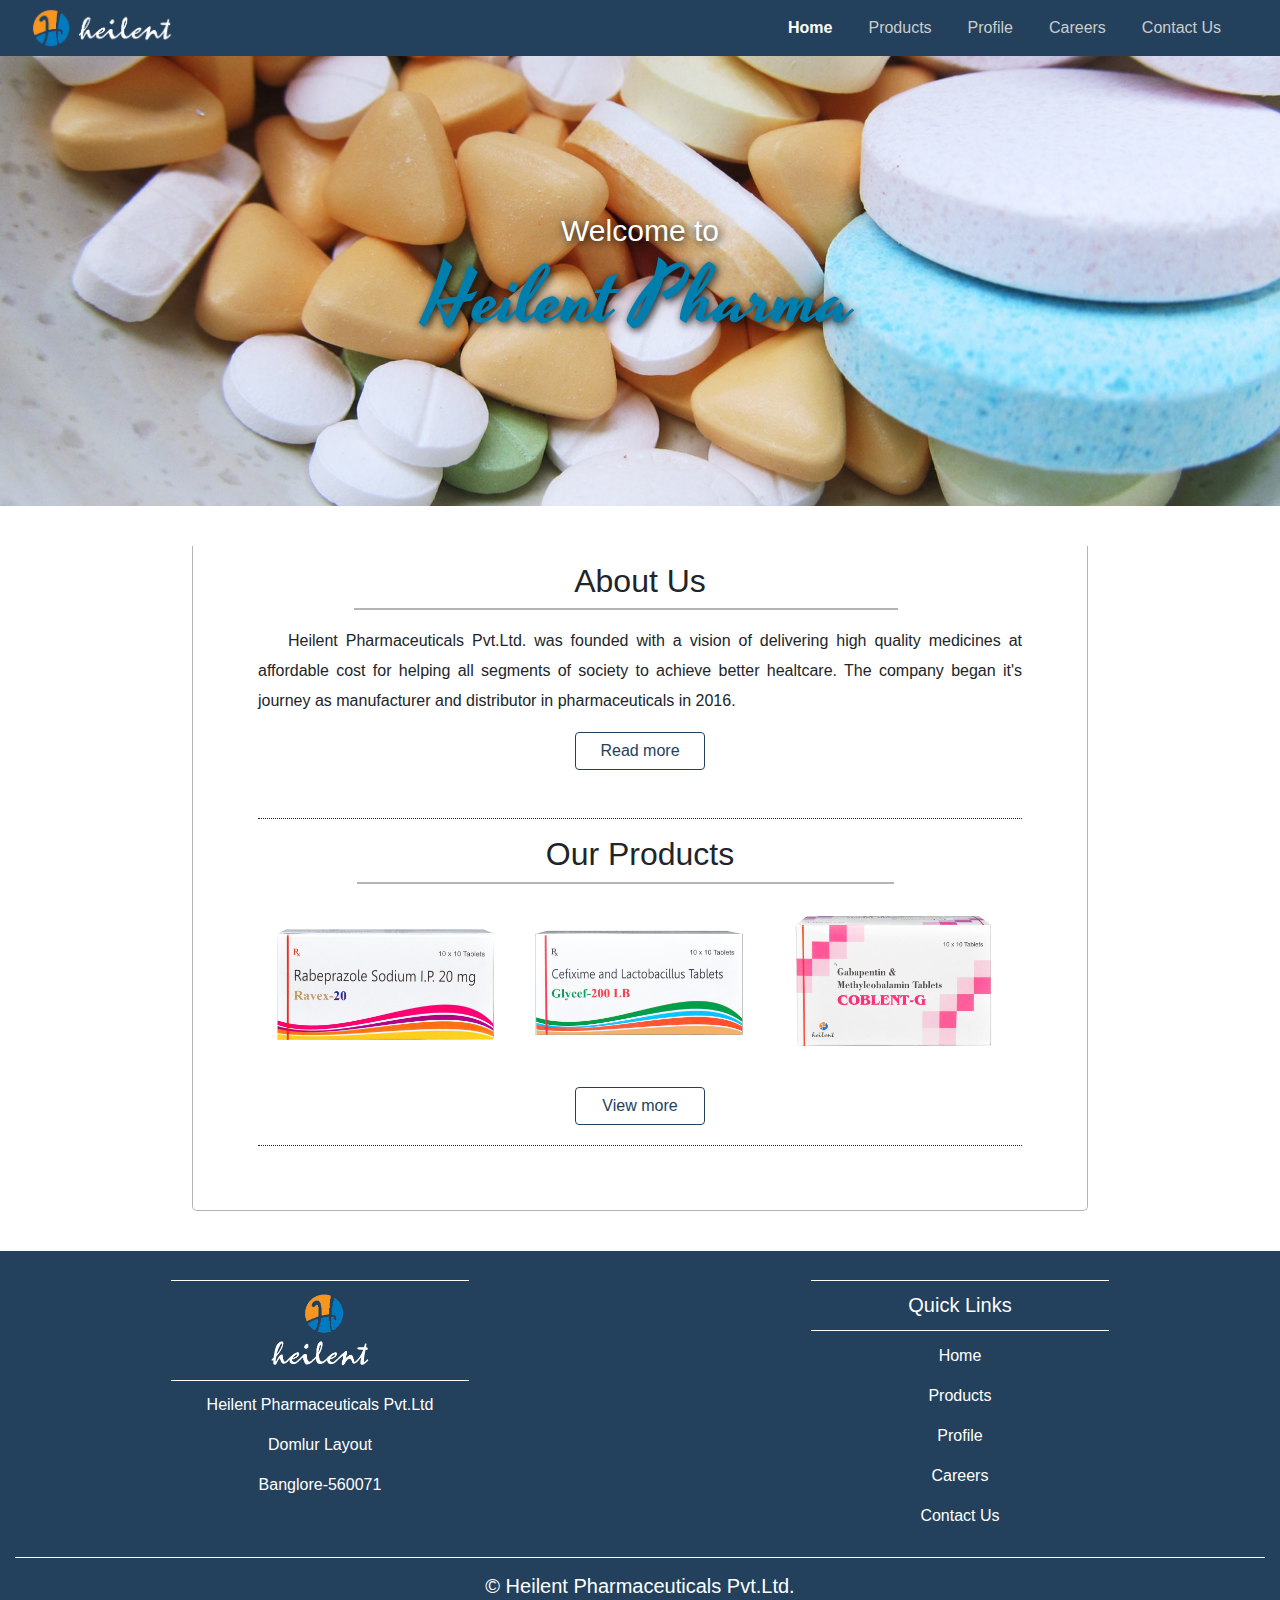
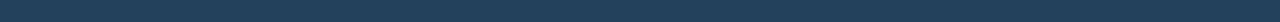
==== index.html @ 63d5f4d4 "title edit" ====
<!DOCTYPE html>
<html lang="en">
<head>
	<meta charset="utf-8">
	<meta name="viewport" content="width=device-width, initial-scale=1">
    <title>Heilent Pharmaceuticals Pvt.Ltd.</title>
    <link href="https://fonts.googleapis.com/css?family=Tangerine:400,700" rel="stylesheet">
    <link href="https://fonts.googleapis.com/css?family=Yesteryear" rel="stylesheet">
    <link rel="stylesheet" href="assets/bootstrap-4.2.1/css/bootstrap.min.css">
    <link rel="stylesheet" href="assets/caros/owl.carousel.min.css">
    <link href="style.css" rel="stylesheet">
    
</head>
<body>
    <div id="content-wrapper">
       <!--navbar-->
        <nav class="navbar navbar-expand-md navbar-dark bg-dark sticky-top">
                <div class="container-fluid">
                    <a href="#" class="header-brand"><img src="assets/img/heilentstraight.png" alt="heilent pharma logo" class="img-fluid"></a>
                     <button class="navbar-toggler" type="button" data-toggle="collapse" data-target="#navbarResponsive" >
                          <span class="navbar-toggler-icon"></span>
                      </button>
                      <div class="collapse navbar-collapse" id="navbarResponsive">
                          <ul class="navbar-nav ml-auto">
                            <li class="nav-item active">
                                <a href="#" class="nav-link">Home</a>
                            </li>
                              <li class="nav-item">
                                  <a href="products" class="nav-link">Products</a>
                              </li>
                              <li class="nav-item">
                                <a href="profile" class="nav-link">Profile</a>
                            </li>
                            <li class="nav-item">
                                <a href="careers" class="nav-link">Careers</a>
                            </li>
                            <li class="nav-item">
                                <a href="contact_us" class="nav-link">Contact Us</a>
                            </li>
                          </ul>
                      </div>
                </div>	
                </nav>

           <!--Banner-->
           <section class="index-banner">
                <div class="vertical-center">
                        <h1>Welcome to</h1>
                        <h2>Heilent Pharma</h2>
                </div>
           </section>
            
        

                <!--- Contents -->
         <section class="content-section">
            <div class="container-style-round">
                <div class="container-fluid">
                    
                    <div class="welcome text-center">
                            <h1 class="heading-size">About Us</h1>
                        <hr>
                    </div>
                    <div>
                        <p class="my-paragraph">Heilent Pharmaceuticals Pvt.Ltd. was founded with a vision of delivering 
                            high quality medicines at affordable cost for helping all segments of society to achieve
                            better healtcare. The company began it's journey as manufacturer and distributor in pharmaceuticals
                             in 2016.
                        </p>
                    </div>
                    <div>
                        <a class="btn btn-outline-dark my-custom-button" href="profile">Read more</a>
                     </div>   
           <!---    <hr class="hr-end">-->

           
            <!--- Product headline -->
 
        <div class="carousel-container">
                
                <div class="welcome text-center">
                        <h1 class="heading-size">Our Products</h1>
                    <hr>
                </div>

                <div class="owl-carousel">
                    <div>  <img class="img-1 img-fluid" src="assets/img/ravex-20.jpg" > </div>
                    <div>  <img class="img-1 img-fluid" src="assets/img/glycef-200lb.jpg" > </div>
                    <div>  <img class="img-1 img-fluid" src="assets/img/coblent-g.jpg"></div>
                    <div>  <img class="img-1 img-fluid" src="assets/img/fracsafe.jpg" > </div>
                    <div>  <img class="img-1 img-fluid" src="assets/img/lenser-d.jpg" > </div>
                    <div>  <img class="img-1 img-fluid" src="assets/img/coblent-g100.jpg" > </div>

                 </div>
                 <div>
                    <a class="btn btn-outline-dark my-custom-button" href="products">View more</a>
                 </div>   
            </div>
                    
        </div>
        </div>
    </section>
        
        </div><!--ending of <div id="content-wrapper">  -->
      <!--- Footer -->
      <footer>
        <div class="container-fluid">
            <div class="row text-center">
                <div class="col-md-4 offset-md-1">
                    <hr class="light">
                    <img  id="heilent-logo-footer"  class="img-fluid" src="assets/img/heilent.png" alt="heilent pharma logo" >
                    <hr class="light">
                    <p>Heilent Pharmaceuticals Pvt.Ltd</p>
                    <p>Domlur Layout</p>
                    <p>Banglore-560071</p>
                </div>
                <div class="col-md-4 offset-md-2">
                        <hr class="light">
                        <h5>Quick Links</h5>
                        <hr class="light">
                        <p><a href="#">Home</a></p>
                        <p><a href="products">Products</a></p>
                        <p><a href="profile">Profile</a></p>
                        <p><a href="careers">Careers</a></p>
                        <p><a href="contact_us">Contact Us</a></p>
                </div>
                <div class="col-md-12">
                    <hr class="light-100">
                    <h5>&copy; Heilent Pharmaceuticals Pvt.Ltd.</h5>
                </div>
            </div>
        </div>
    </footer>
    
    <script src="assets/jquery/jquery-3.3.1.min.js"></script>
    <script src="assets/popper_js/popper.min.js"></script>
    <script src="assets/bootstrap-4.2.1/js/bootstrap.min.js"></script>
    <script src="assets/caros/owl.carousel.min.js"></script>
    <script src="owl_run.js"></script>
    <script src="img_click.js"></script>
</body>
   
</html>
---- style.css ----
*{
	margin: 0;
	padding: 0;
}


@import url('https://fonts.googleapis.com/css?family=Poppins:400,500,700');

html,body{
  height: 100%;
  width: 100%;
  font-family: 'Poppins', sans-serif;
  /*background-color:#eee;*/
  background-color:#fff;

}


/*--- for a sticky footer---*/

body{
  display: flex;
  flex-direction: column;

}
#content-wrapper{
  flex: 1 0 auto;
}
footer{
  flex-shrink: 0;
}

/*---Header---*/

 .bg-dark{
   background-color: #23415c !important;
 }
 .header-brand img{
    width:142px; 
    height:40px;
 }


.navbar-nav li{
  margin-right: 20px;
}
.nav-link{
  font-size: 1rem !important;
}

.navbar-dark .navbar-nav .nav-link {
  color:#ccc;
}

.bg-dark .navbar-nav li a:hover{
  color:#FFF !important;
}

.active{
  color:#FFF !important;
  /*border-bottom: 2px solid #fff;*/
  font-weight:700;
}

/*---Banner---*/
  .index-banner{
      
      width: 100%;
      height: 450px;
      background-image: url('assets/img/pills.jpeg');
      background-repeat: no-repeat;
      background-position: center;
      background-size: cover;
      display: table;
  }

  .products-banner{
      
    width: 100%;
    height: 300px;
    background-image: url('assets/img/tablets_banner.jpeg');
    background-repeat: no-repeat;
    background-position: center;
    background-size: cover;
    display: table;
   }
  
   .profile-banner{
      
    width: 100%;
    height: 300px;
    background-image: url('assets/img/medication.jpeg');
    background-repeat: no-repeat;
    background-position: center;
    background-size: cover;
    display: table;
  }
  .careers-banner{
      
    width: 100%;
    height: 300px;
    background-image: url('assets/img/careers.jpeg');
    background-repeat: no-repeat;
    background-position: center;
    background-size: cover;
    display: table;
}

  .vertical-center{
    display: table-cell;
    vertical-align: middle;
   }
   
  section .vertical-center h2{
    font-family: 'Yesteryear', cursive;
    font-size: 80px;
    line-height: 100px;
    font-weight: 400;
    color:#007faf;
    /*color:#c94a38;*/
    text-align: center;
    text-shadow: 2px 2px 8px #111;
    margin-bottom:0 !important;
  }

  section .vertical-center h1{
    font-size: 30px;
    font-weight: 300;
    /*font-style: italic;*/
    line-height: 40px;
    color: #fff;
    text-align: center;
    text-shadow: 2px 2px 8px #111;
    margin-bottom:0 !important;
  }

  .vertical-center-inner-page{
    display: table-cell;
    vertical-align: middle;
   }

  section .vertical-center-inner-page h2{
    font-size: 60px;
    font-weight: 700;
    color: #fff;
    line-height: 70px;
    text-align: center;
    text-shadow: 2px 2px 8px #111;
    margin-bottom:0 !important;
  }

 /*---Container---*/

 .content-section{
  padding-top:2.5rem;
  padding-bottom:2.5rem;
 }
/*
 .container-style-round{
  background-color: #fff;
  width:70%;
  margin-left:auto;
  margin-right:auto;
  padding-left:50px;
  padding-right:50px;
  padding-bottom:2rem;
  padding-top:1rem;
 
  border-radius: 10px;
  box-shadow: 2px 2px 8px  #111;
}*/


  .container-style-round{
    background-color: #fff;
    width:70%;
    margin-left:auto;
    margin-right:auto;
    padding-left:50px;
    padding-right:50px;
    padding-bottom:2rem;
    border-left:1px solid #b4b4b4;
    border-right:1px solid #b4b4b4;
    border-bottom:1px solid #b4b4b4;
    border-bottom-left-radius: 5px;
    border-bottom-right-radius: 5px;
  }
 
  .heading-size{
    font-size: 2rem;
    font-weight: 300;
  }
  .heading-size-second{
    font-size: 1.5rem;
    font-weight: 300;
  }

  
  .padding-15{
     padding-left:15px;
     padding-right:15px;
  }

  .welcome{
    width:75%;
    margin: 0 auto;
    padding-top: 1rem;
  }
  .welcome hr{
    border-top:2px solid #b4b4b4;
    width: 95%;
    margin-top: .3rem;
    margin-bottom: 1rem;
  }

  .my-paragraph{
    font-size: 1rem;
    font-weight: 100;
    line-height: 30px;
    text-indent: 30px;
    margin-bottom:1rem;
    text-align: justify;
    text-justify: inter-word;
  }

  .underline{
    border-top:2px solid #b4b4b4;
    width: 95%;
    margin-top: .3rem;
    margin-bottom: 1rem;
  }

  
  .align-center{
    margin: 1rem auto;
  }

  /*--- Fixed Background Image --*/
figure {
  position: relative;
  width: 100%;
  height: 150px;
  margin: 0!important;
}
.fixed-wrap {
  clip: rect(0, auto, auto, 0);
  position: absolute;
  top: 0;
  left: 0;
  width: 100%;
  height: 100%;
}

#fixed-new {
  background-image: url('assets/img/plant-medicine.jpeg');
  position: fixed;
  display: block;
  top: 0;
  left: 0;
  width: 100%;
  height: 100%;
  background-size: cover;
  background-position: center center;
  -webkit-transform: translateZ(0);
          transform: translateZ(0);
  will-change: transform;
}

/*---Carousel Section ---*/

.carousel-container{
  padding:0 5px 20px 5px;
  border-top:1px dotted #222; 
  border-bottom:1px dotted #222;
  margin-top:3rem;
  margin-bottom:2rem;
}
.img-1{
  /*height:130px;*/
   border-radius: 5px;
}


  .my-custom-button{
    display:block;
    width:130px;
    /*Note: many elements are not block. you have to
    convert them to block and give a width to center them*/
    margin:0 auto;
    color: #23415c;
    border-color: #23415c;
  }

  .my-custom-button:hover{
    color:#fff;
    border-color: #23415c;
    background-color: #23415c;
  }
  .change-background{
    background-color:#fff;
  }

  
  .tablet-name{
    font-size: 1.2rem;
    font-weight:250;
    line-height:30px;
    text-align: justify;
    text-justify: inter-word;

  }

  /*---footer---*/
  footer{
    background-color: #23415c;
    color: #fff;
    padding-top: 1rem;
    padding-bottom:1rem;
  }
  hr.light{
    border-top: 1px solid #fff;
    width: 75%;
    display: block;
    margin: .8rem auto;
  }
  hr.light-100{
    border-top: 1px solid #fff;
    width: 100%;
    margin-top: .8rem;
    margin-bottom: 1rem;
  }
  #heilent-logo-footer{
    width:100px;
    display: block;
    margin:0 auto;
  }
  

  footer div p a{
    color: #fff;
  }
  footer div p a:hover{
    color: #fff;
  }

  .hidden-text{
    visibility: hidden;
  }

  .result{
    margin-bottom: .5rem;
    text-align: center;
    height: 30px;
    line-height: 30px;
    font-size: 1.2rem;
    font-weight:250; 
  }
  .error{
    color:red;
  }

  .hr-end{
    margin-top: 1rem;
    margin-bottom: 1rem;
    width:100%;
  }
  /*---Products---*/
  .compositions, .strength, .imgPath{
    visibility:hidden;
    height:0;
  }
  .image-underline{
    display:block;
    width:90%;
    margin:0 auto !important;
  }
  #modal-img{
    display:block; 
    margin:20px auto; 
   /* width:100%;
    height:300px; */
    border-radius:10px;
  }
  #modal-adjust-padding{
    padding:0 40px;
  }
  #modal-adjust-padding p{
     margin-bottom:0.5rem;
  }

  /*--for buttons in product.php, single_product.php, admin.php--*/
  .button-size-100{
    width:100px;
  }

  .button-change-color{
    background-color: #23415c;
    border-color: #23415c;
  }
  .button-change-color:hover{
    background-color: #325c80;
    border-color: #325c80;
   }


  /*--- for careers.html---*/

  .careers-contact{
    margin-top:30px;
    margin-bottom:20px;
  }

  .careers-contact button{
   width:100%;
   color: #FFF;
   background-color: #23415c;
   border-color: #23415c;
   }

  .dropdown-content{
    width:100%;
    font-size:1.1rem;
  }
  .careers-contact button:hover{
    color: #FFF;
    background-color: #325c80;
    border-color: #325c80;
   }

  /*---contact_us.html---*/

  .center-address{
    margin:0 auto;
  }

 

  @media screen and (max-width: 1140px) { 

    .container-style-round{
       width:75%;
      
     
    }
  }
 
@media screen and (max-width: 992px) { 
   
  .container-style-round{
    padding-left:45px;
    padding-right:45px;
  
 }
  .index-banner{
    height:400px;
  }

  .products-banner ,.profile-banner , .careers-banner{
      
    height:280px;
   }

   section .vertical-center-inner-page h2{
    font-size: 55px;
    line-height: 65px;
  
  }

  section .vertical-center h2{
    font-size: 70px;
    line-height: 90px;
  }
  section .vertical-center h1{
    font-size: 26px;
    line-height: 36px;
  }

}


@media screen and (max-width: 768px) { 
  .container-style-round{
    width:80%;
    padding-left:30px;
    padding-right:30px;
  
 }
  
 .navbar-nav li{
  margin-right: 0;
  padding-left:20px; 
}
  

  .index-banner{
    height:280px;
  }

  .products-banner ,.profile-banner , .careers-banner{
       height:250px;
   }
  
   section .vertical-center-inner-page h2{
    font-size: 50px;
    line-height: 60px;
  
  }

  section .vertical-center h2{
    font-size: 60px;
    line-height: 75px;
  }

  section .vertical-center h1{
    font-size: 22px;
    line-height: 32px;
  }
  .display-size{
    font-size: 1.5rem;
    font-weight: 300;
  }
  .display-size-second{
    font-size: 1.25rem;
    font-weight: 300;
  }

  
  #modal-img{
   
  /*  width:100%;
    height:300px; */
    border-radius:8px;
  }

 }


@media screen and (max-width: 576px) {

.container-style-round{
  width:90%;
  padding-left:15px;
  padding-right:15px;

}
  

  .index-banner, .products-banner ,.profile-banner , .careers-banner{
       height:220px;
   }
  section .vertical-center h2{
    font-size: 50px;
    line-height: 62px;
  
  }
  section .vertical-center h1{
    font-size: 18px;
    line-height: 26px;
  }

  section .vertical-center-inner-page h2{
    font-size: 45px;
    line-height: 52px;
  }

  #modal-adjust-padding{
    padding:0 20px;
  }
  
  #modal-img{
   
   /* width:100%;
    height:250px; */
    border-radius:5px;
  }


}
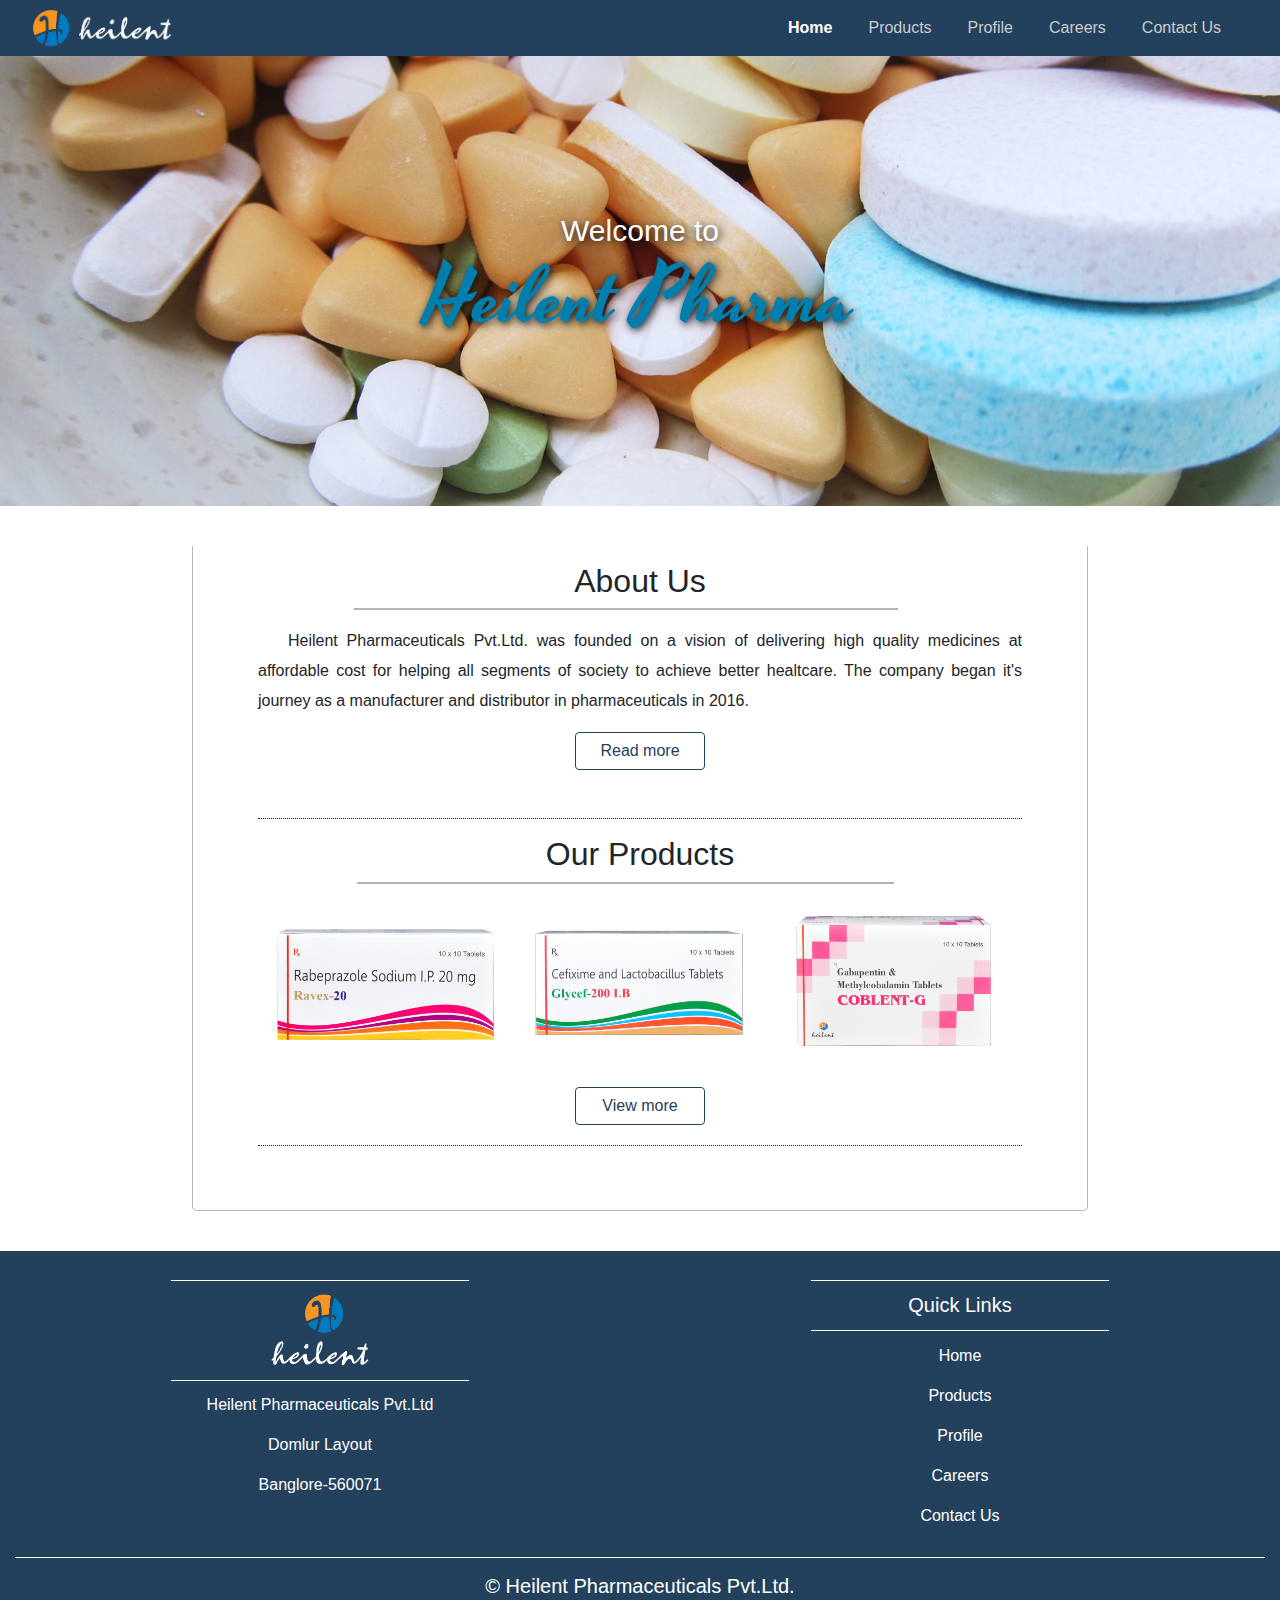
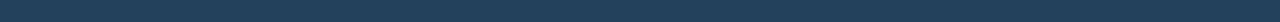
==== commit fcf71ac6: "minor" ====
--- a/index.html
+++ b/index.html
@@ -62,9 +62,9 @@
                         <hr>
                     </div>
                     <div>
-                        <p class="my-paragraph">Heilent Pharmaceuticals Pvt.Ltd. was founded with a vision of delivering 
+                        <p class="my-paragraph">Heilent Pharmaceuticals Pvt.Ltd. was founded on a vision of delivering 
                             high quality medicines at affordable cost for helping all segments of society to achieve
-                            better healtcare. The company began it's journey as manufacturer and distributor in pharmaceuticals
+                            better healtcare. The company began it's journey as a manufacturer and distributor in pharmaceuticals
                              in 2016.
                         </p>
                     </div>
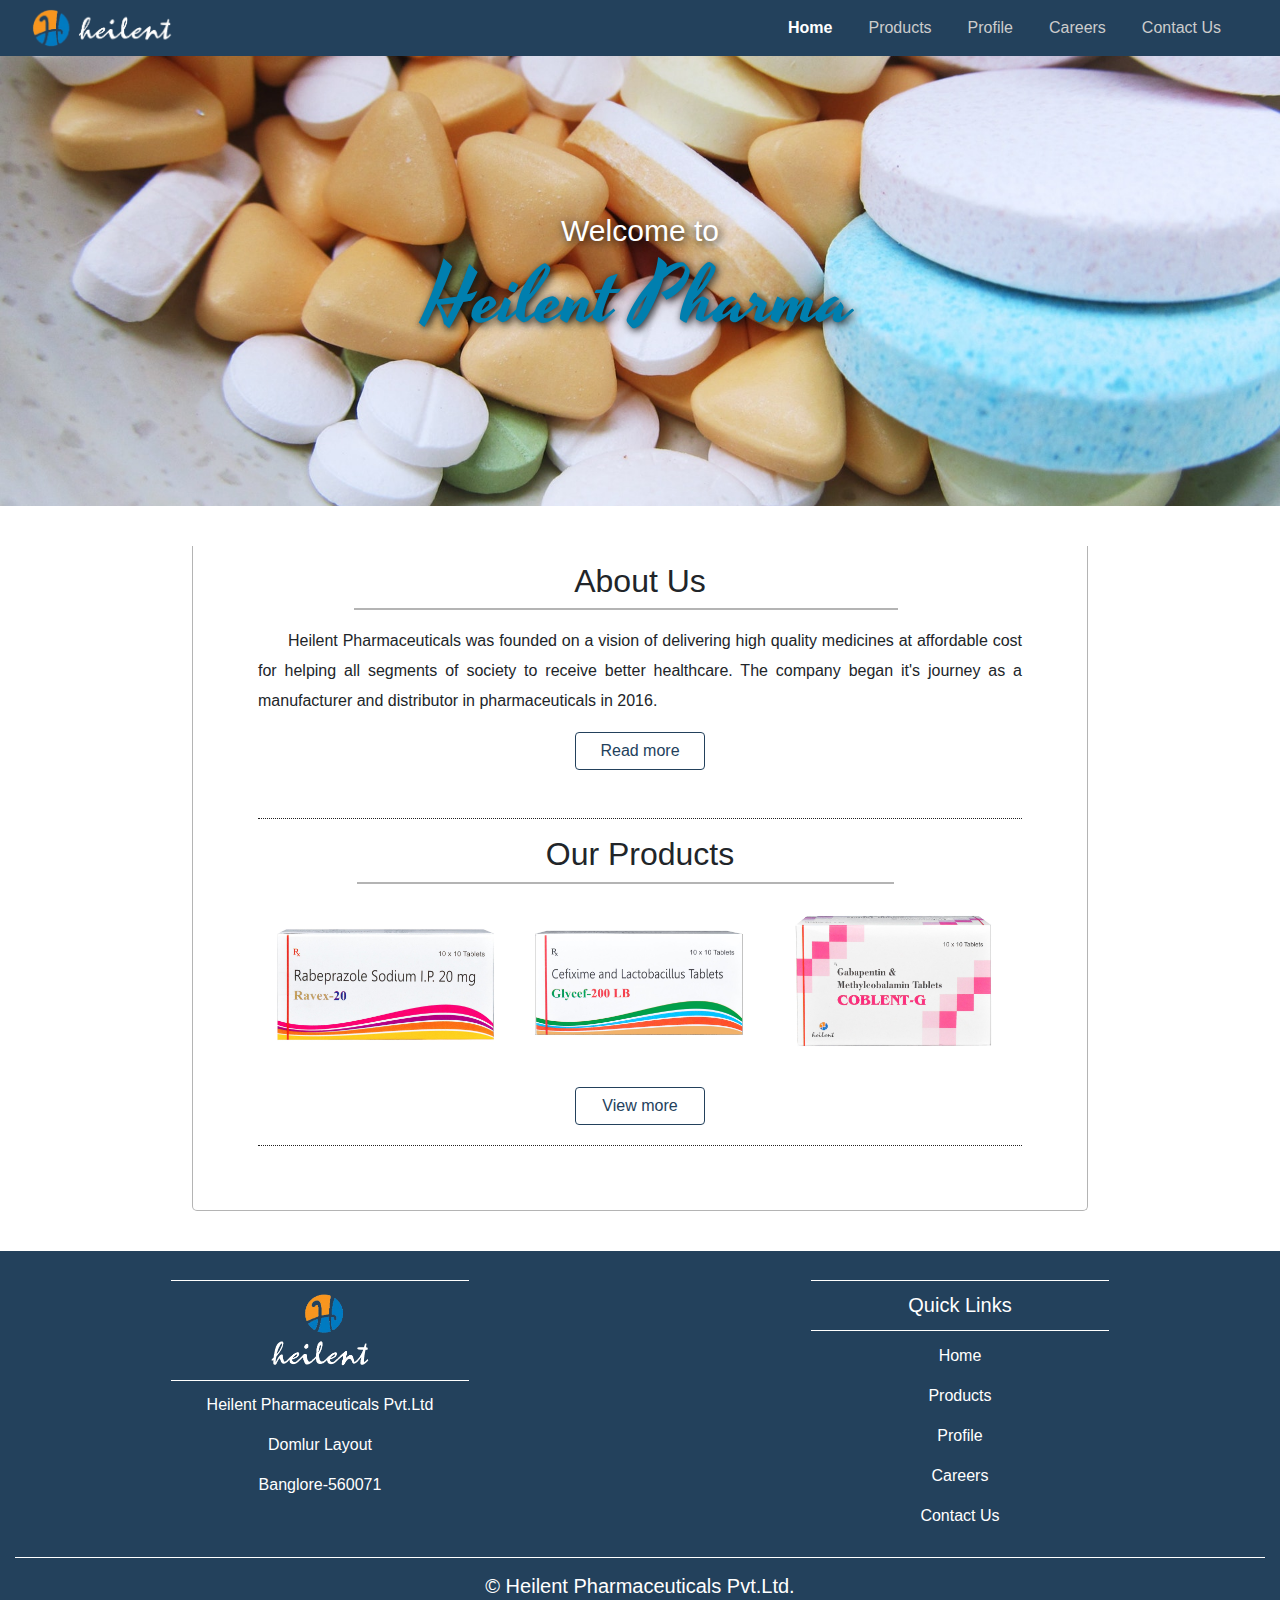
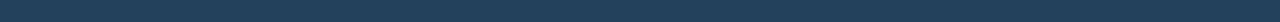
==== commit 3564123f: "minor edit" ====
--- a/index.html
+++ b/index.html
@@ -62,9 +62,9 @@
                         <hr>
                     </div>
                     <div>
-                        <p class="my-paragraph">Heilent Pharmaceuticals Pvt.Ltd. was founded on a vision of delivering 
-                            high quality medicines at affordable cost for helping all segments of society to achieve
-                            better healtcare. The company began it's journey as a manufacturer and distributor in pharmaceuticals
+                        <p class="my-paragraph">Heilent Pharmaceuticals was founded on a vision of delivering 
+                            high quality medicines at affordable cost for helping all segments of society to receive
+                            better healthcare. The company began it's journey as a manufacturer and distributor in pharmaceuticals
                              in 2016.
                         </p>
                     </div>
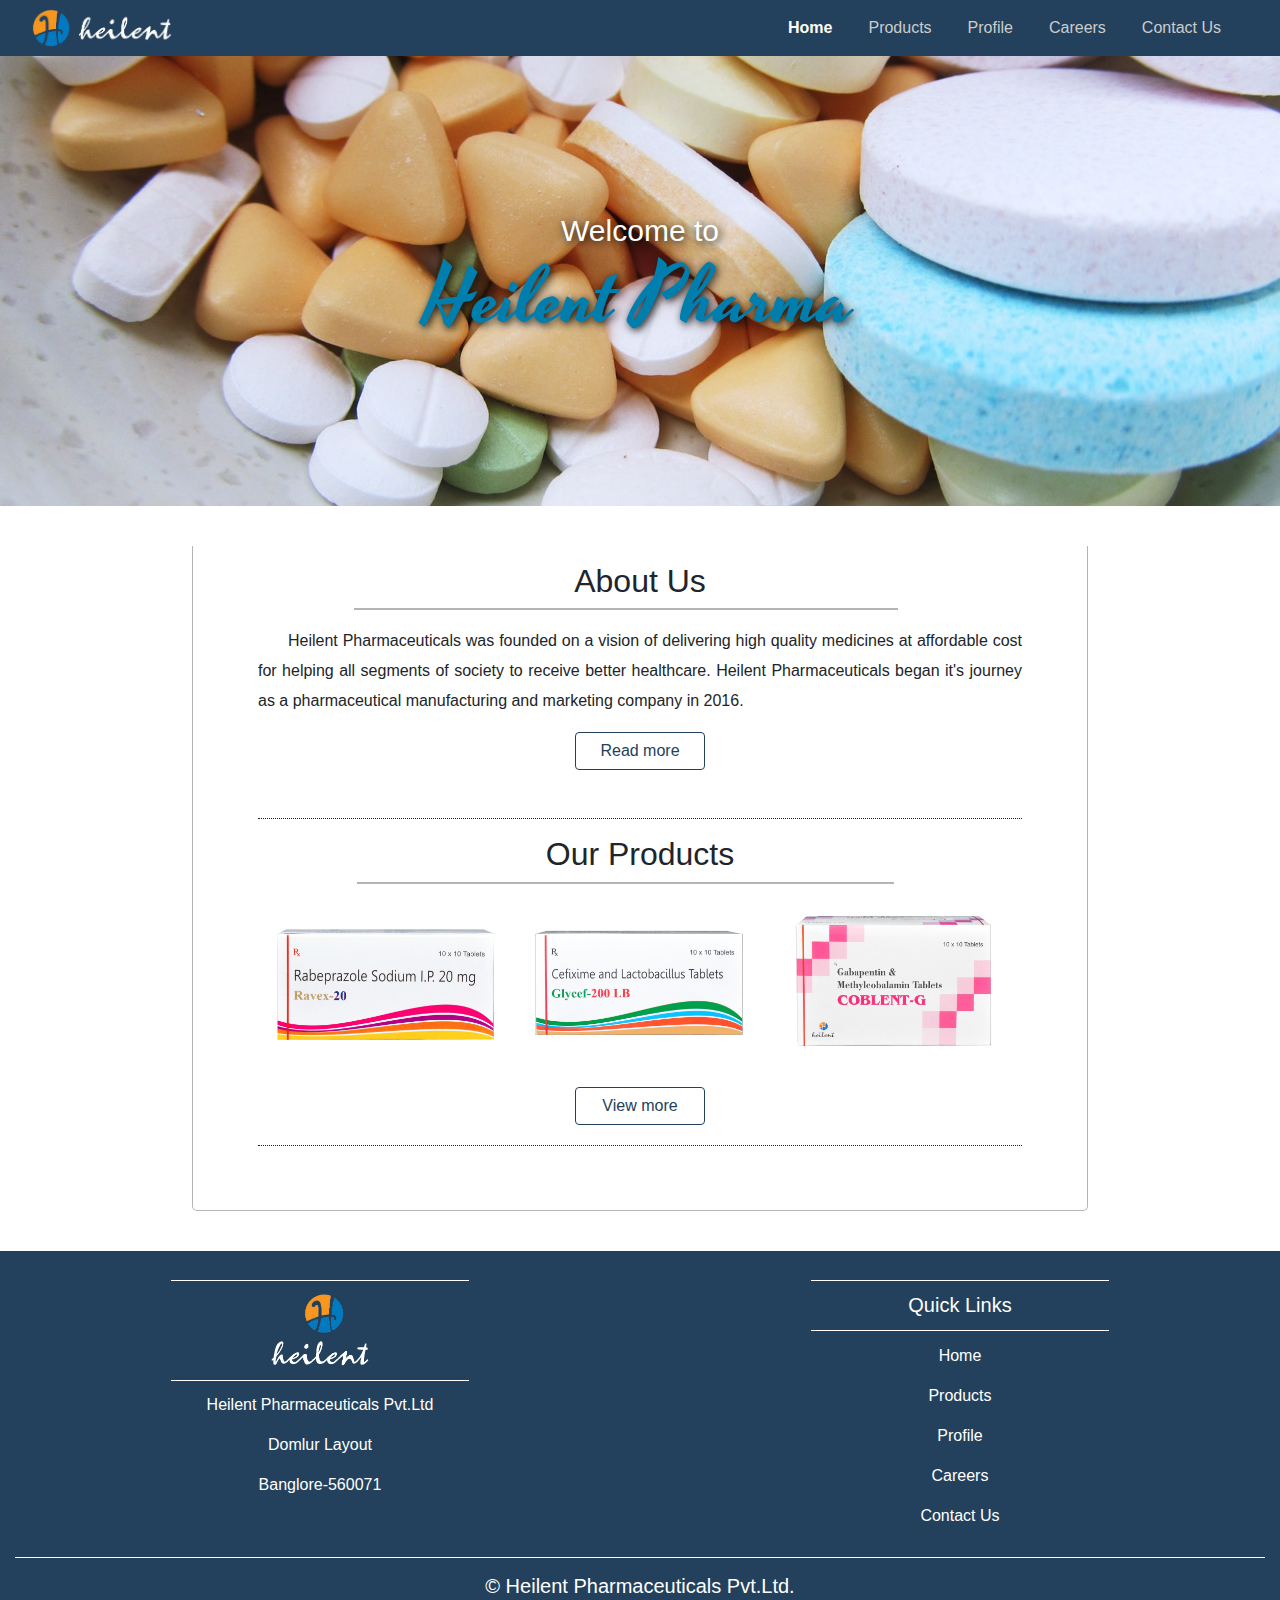
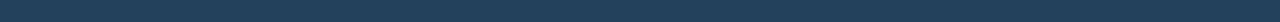
==== commit f0fc2ef8: "aboutus update" ====
--- a/index.html
+++ b/index.html
@@ -64,8 +64,8 @@
                     <div>
                         <p class="my-paragraph">Heilent Pharmaceuticals was founded on a vision of delivering 
                             high quality medicines at affordable cost for helping all segments of society to receive
-                            better healthcare. The company began it's journey as a manufacturer and distributor in pharmaceuticals
-                             in 2016.
+                            better healthcare. Heilent Pharmaceuticals began it's journey as a pharmaceutical manufacturing 
+                            and marketing company in 2016.
                         </p>
                     </div>
                     <div>
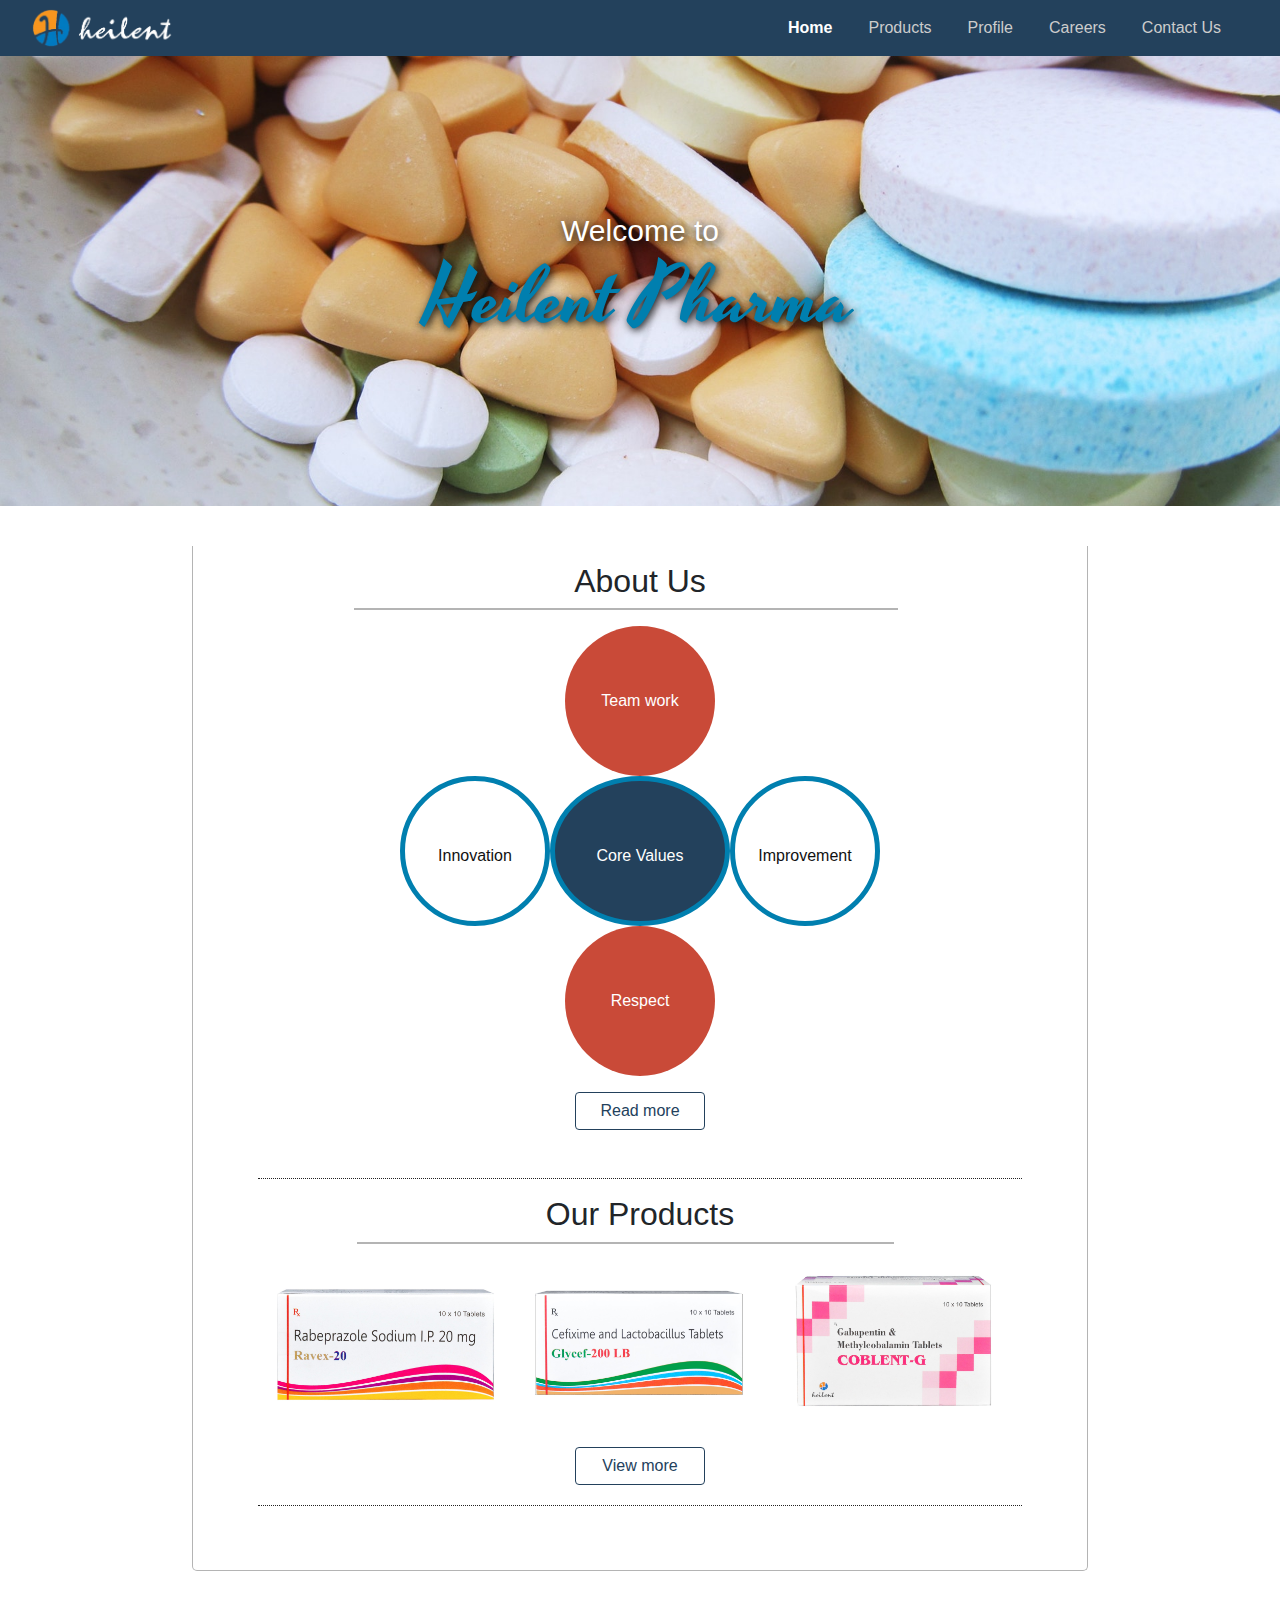
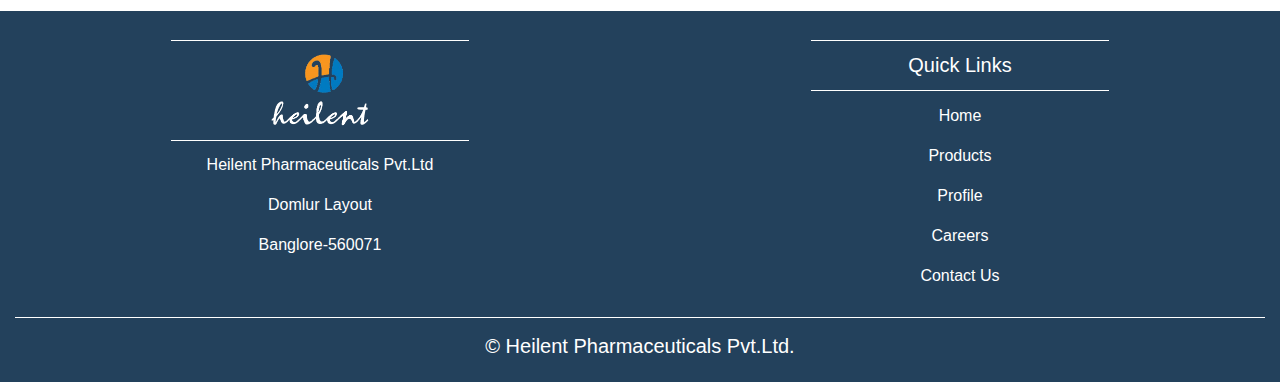
==== commit 7768446e: "core values added" ====
--- a/index.html
+++ b/index.html
@@ -61,12 +61,12 @@
                             <h1 class="heading-size">About Us</h1>
                         <hr>
                     </div>
-                    <div>
-                        <p class="my-paragraph">Heilent Pharmaceuticals was founded on a vision of delivering 
-                            high quality medicines at affordable cost for helping all segments of society to receive
-                            better healthcare. Heilent Pharmaceuticals began it's journey as a pharmaceutical manufacturing 
-                            and marketing company in 2016.
-                        </p>
+                    <div style="max-width:480px; margin:16px auto;">
+                        <div class="my-circles-block">Team work</div>
+                        <div>
+                            <div class="my-circles text-center">Innovation</div><div class="my-center-circle text-center">Core Values</div><div class="my-circles text-center">Improvement</div>
+                        </div>
+                        <div class="my-circles-block">Respect</div>
                     </div>
                     <div>
                         <a class="btn btn-outline-dark my-custom-button" href="profile">Read more</a>
--- a/style.css
+++ b/style.css
@@ -213,6 +213,39 @@
     margin-top: .3rem;
     margin-bottom: 1rem;
   }
+  .my-circles{
+    text-align: center;
+    width:150px; 
+    height:150px; 
+    display: inline-block;
+    border-radius: 50%;
+    color:#111;
+    line-height:150px;
+    border:5px solid #007faf;
+  }
+
+  .my-circles-block{
+    text-align: center;
+    line-height:150px;
+    width:150px; 
+    height:150px; 
+    border-radius: 50%;
+    background-color:#c94a38 ; 
+    color:#fff;
+    margin: 0 auto;
+  }
+  .my-center-circle{
+    text-align: center;
+    display:inline-block;
+    line-height:150px;
+    width:180px; 
+    height:150px; 
+    border-radius: 50%;
+    background-color:#23415c ; 
+    color:#fff;
+    border:5px solid #007faf;;
+  }
+
 
   .my-paragraph{
     font-size: 1rem;
@@ -533,6 +566,15 @@
     border-radius:8px;
   }
 
+  .my-circles{
+    display: block;
+    margin:0 auto;
+  }
+  .my-center-circle{
+    display:block;
+    margin:0 auto;
+  }
+
  }
 
 
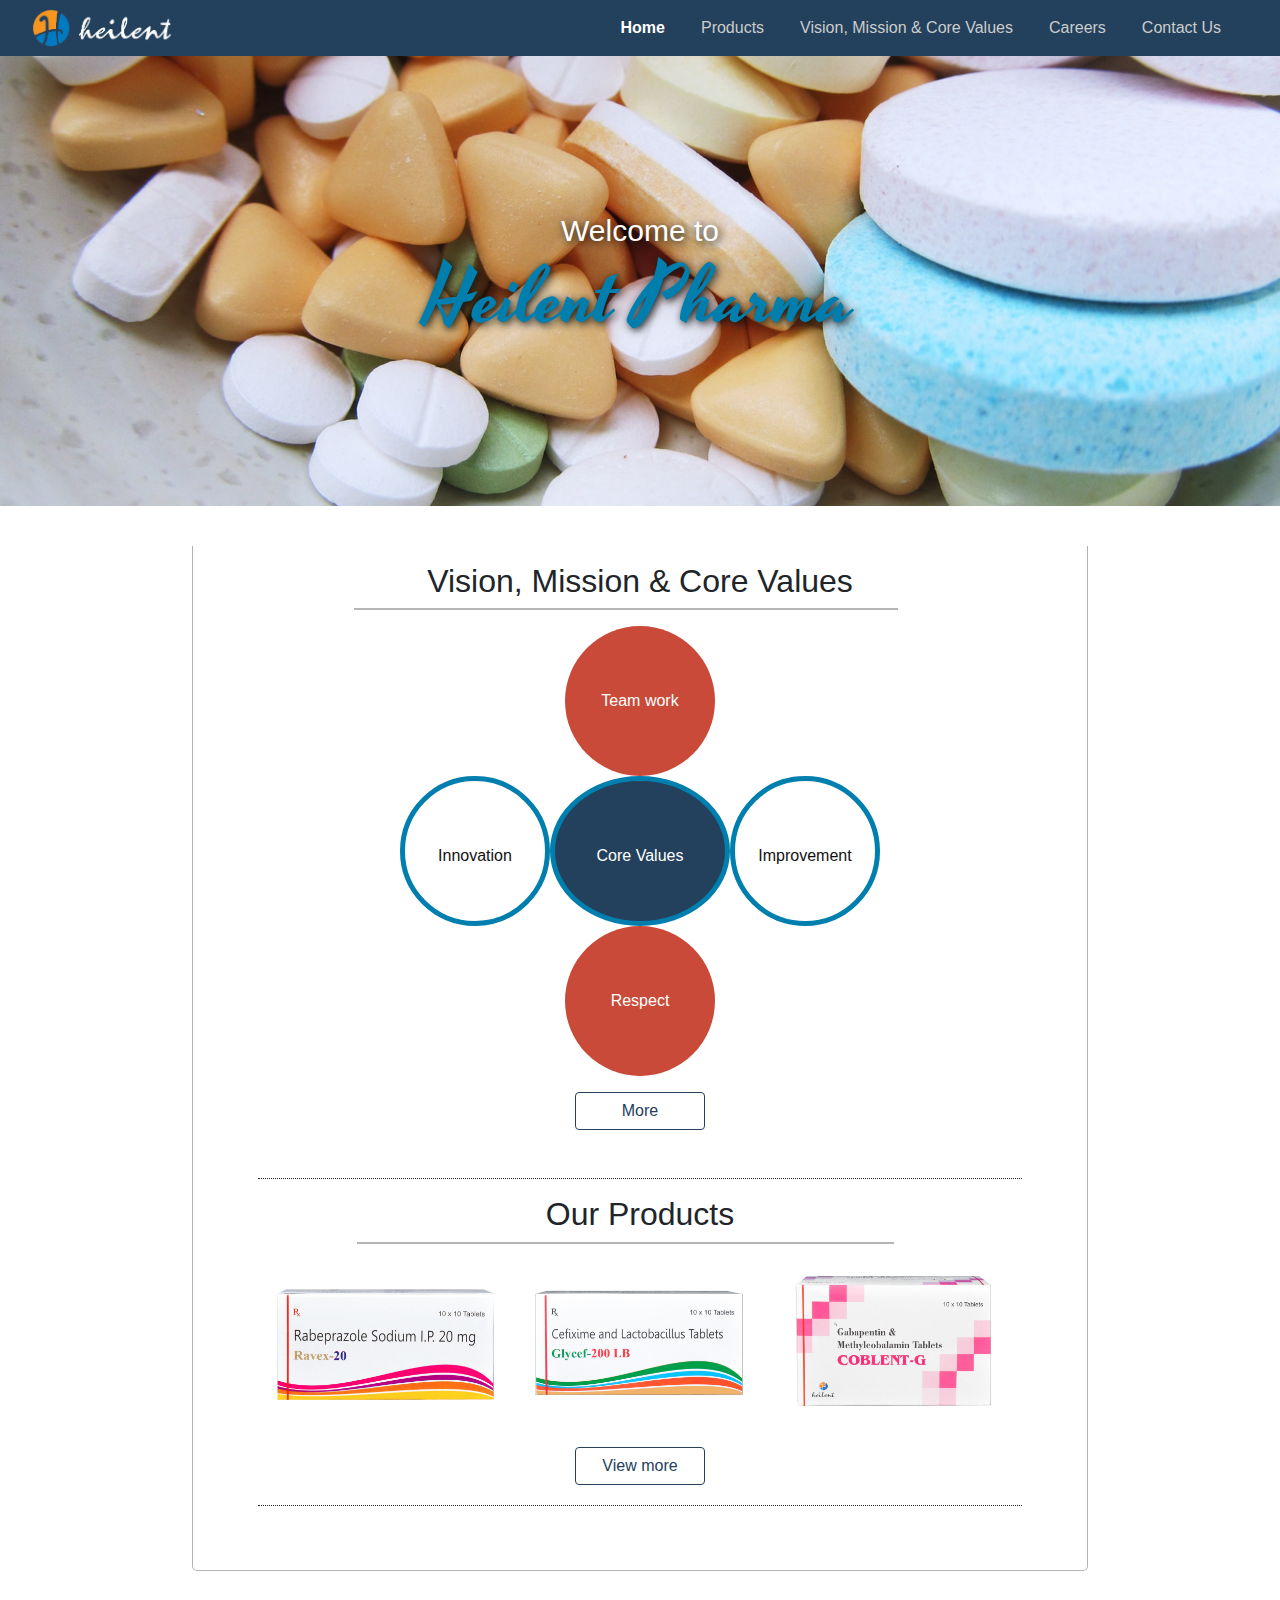
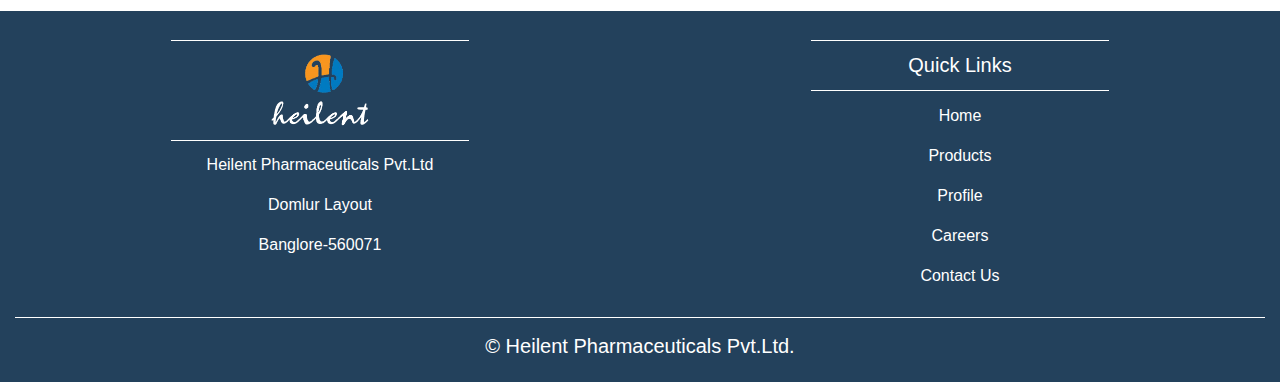
==== commit 18139b02: "vision update" ====
--- a/index.html
+++ b/index.html
@@ -29,7 +29,7 @@
                                   <a href="products" class="nav-link">Products</a>
                               </li>
                               <li class="nav-item">
-                                <a href="profile" class="nav-link">Profile</a>
+                                <a href="profile" class="nav-link">Vision, Mission & Core Values</a>
                             </li>
                             <li class="nav-item">
                                 <a href="careers" class="nav-link">Careers</a>
@@ -58,7 +58,7 @@
                 <div class="container-fluid">
                     
                     <div class="welcome text-center">
-                            <h1 class="heading-size">About Us</h1>
+                            <h1 class="heading-size">Vision, Mission & Core Values</h1>
                         <hr>
                     </div>
                     <div style="max-width:480px; margin:16px auto;">
@@ -69,7 +69,7 @@
                         <div class="my-circles-block">Respect</div>
                     </div>
                     <div>
-                        <a class="btn btn-outline-dark my-custom-button" href="profile">Read more</a>
+                        <a class="btn btn-outline-dark my-custom-button" href="profile">More</a>
                      </div>   
            <!---    <hr class="hr-end">-->
 
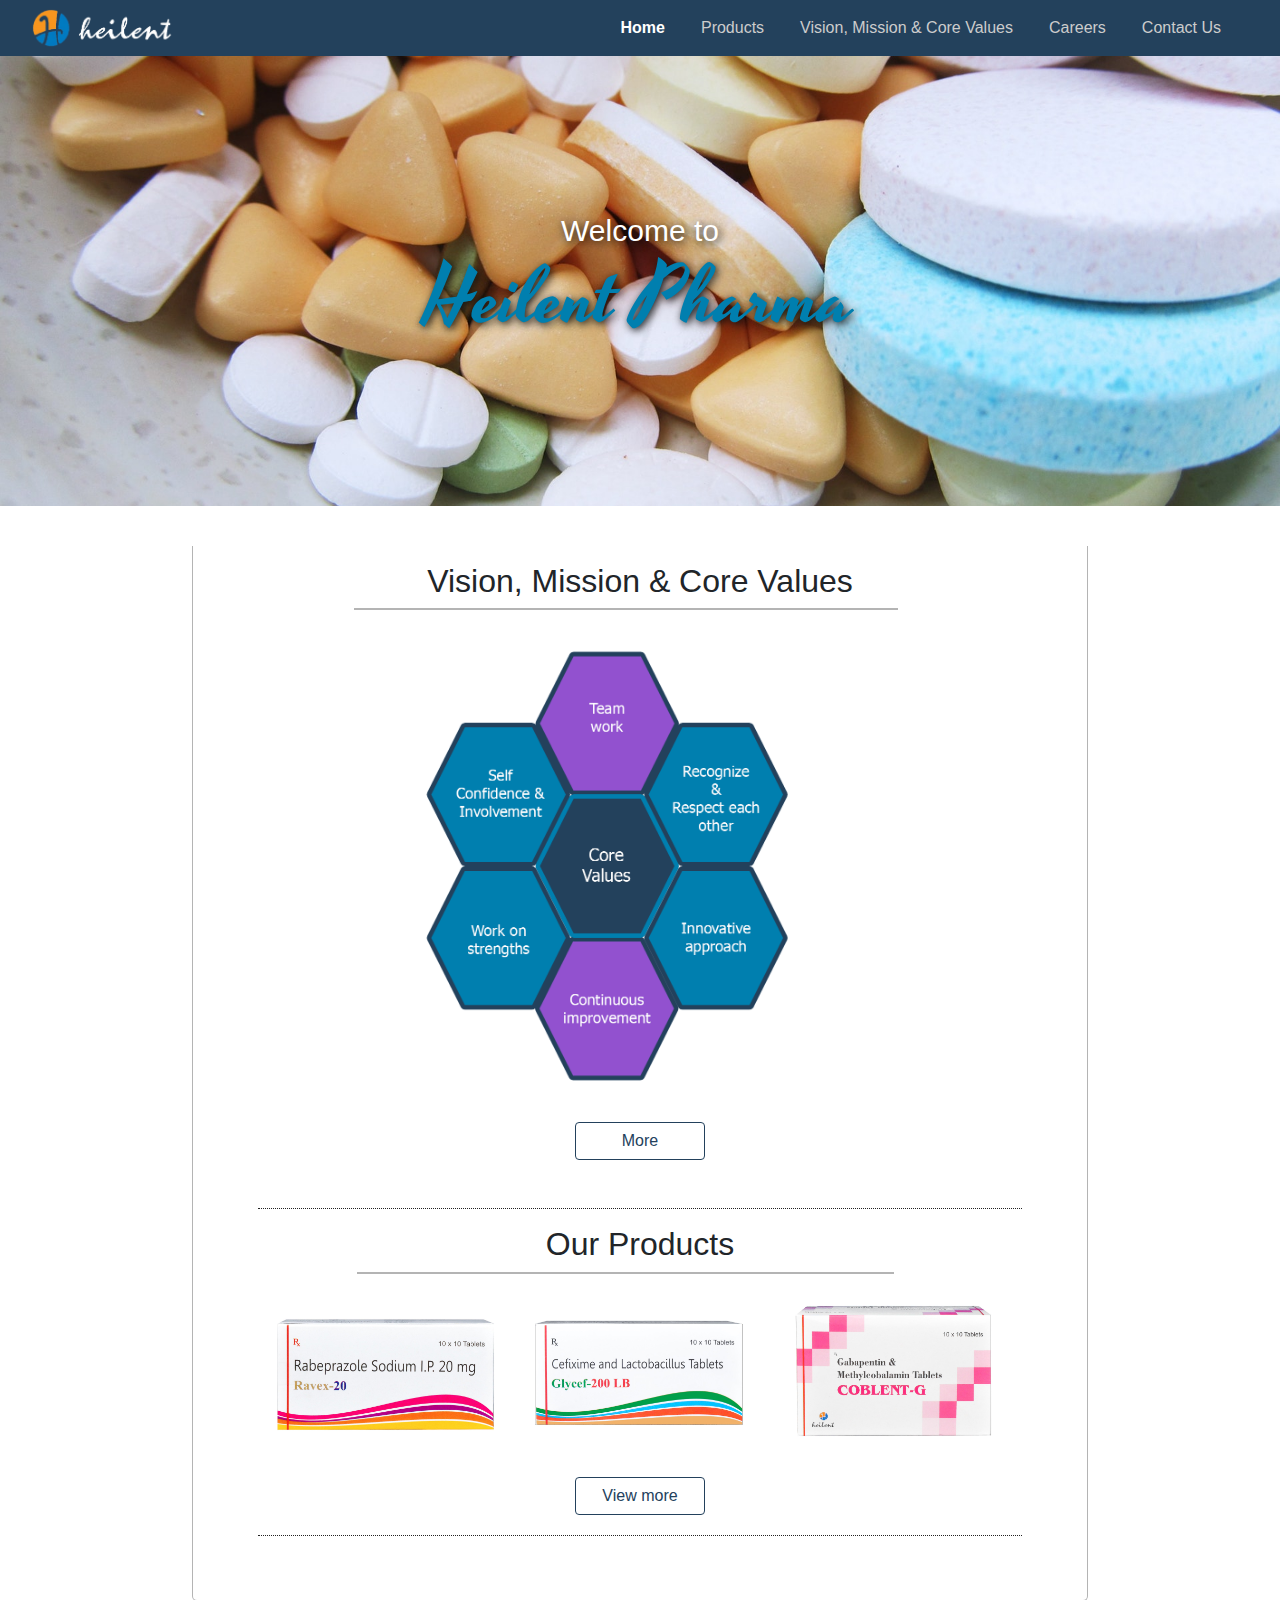
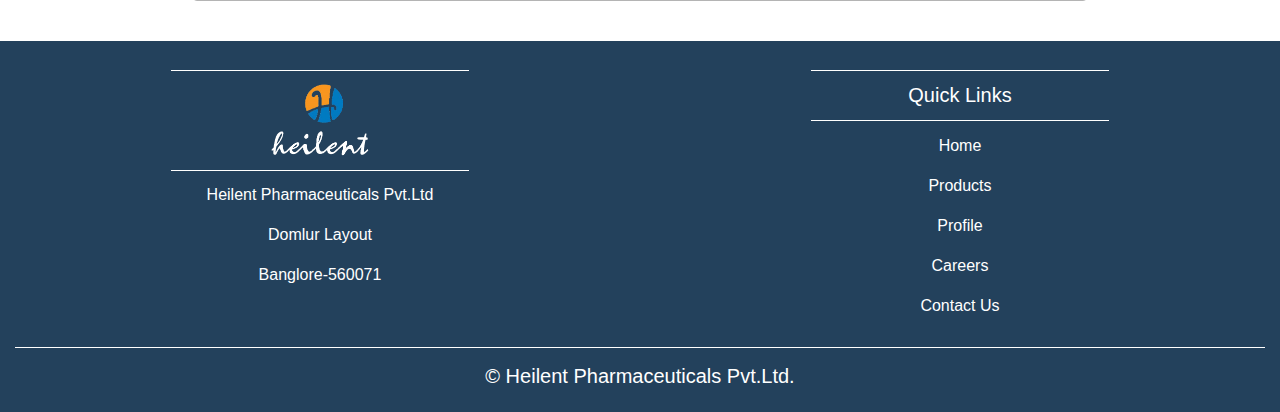
==== commit 4c2b088f: "image change" ====
--- a/index.html
+++ b/index.html
@@ -62,11 +62,14 @@
                         <hr>
                     </div>
                     <div style="max-width:480px; margin:16px auto;">
-                        <div class="my-circles-block">Team work</div>
+                        <!-- <div class="my-circles-block">Team work</div>
                         <div>
                             <div class="my-circles text-center">Innovation</div><div class="my-center-circle text-center">Core Values</div><div class="my-circles text-center">Improvement</div>
                         </div>
-                        <div class="my-circles-block">Respect</div>
+                        <div class="my-circles-block">Respect</div> -->
+                        <div style="width:100%;">
+                           <img src="assets/img/corevalues_crop.png" alt="heilentpharma" class="img-responsive" style="max-width:480px; max-height:480px;">
+                         </div>
                     </div>
                     <div>
                         <a class="btn btn-outline-dark my-custom-button" href="profile">More</a>
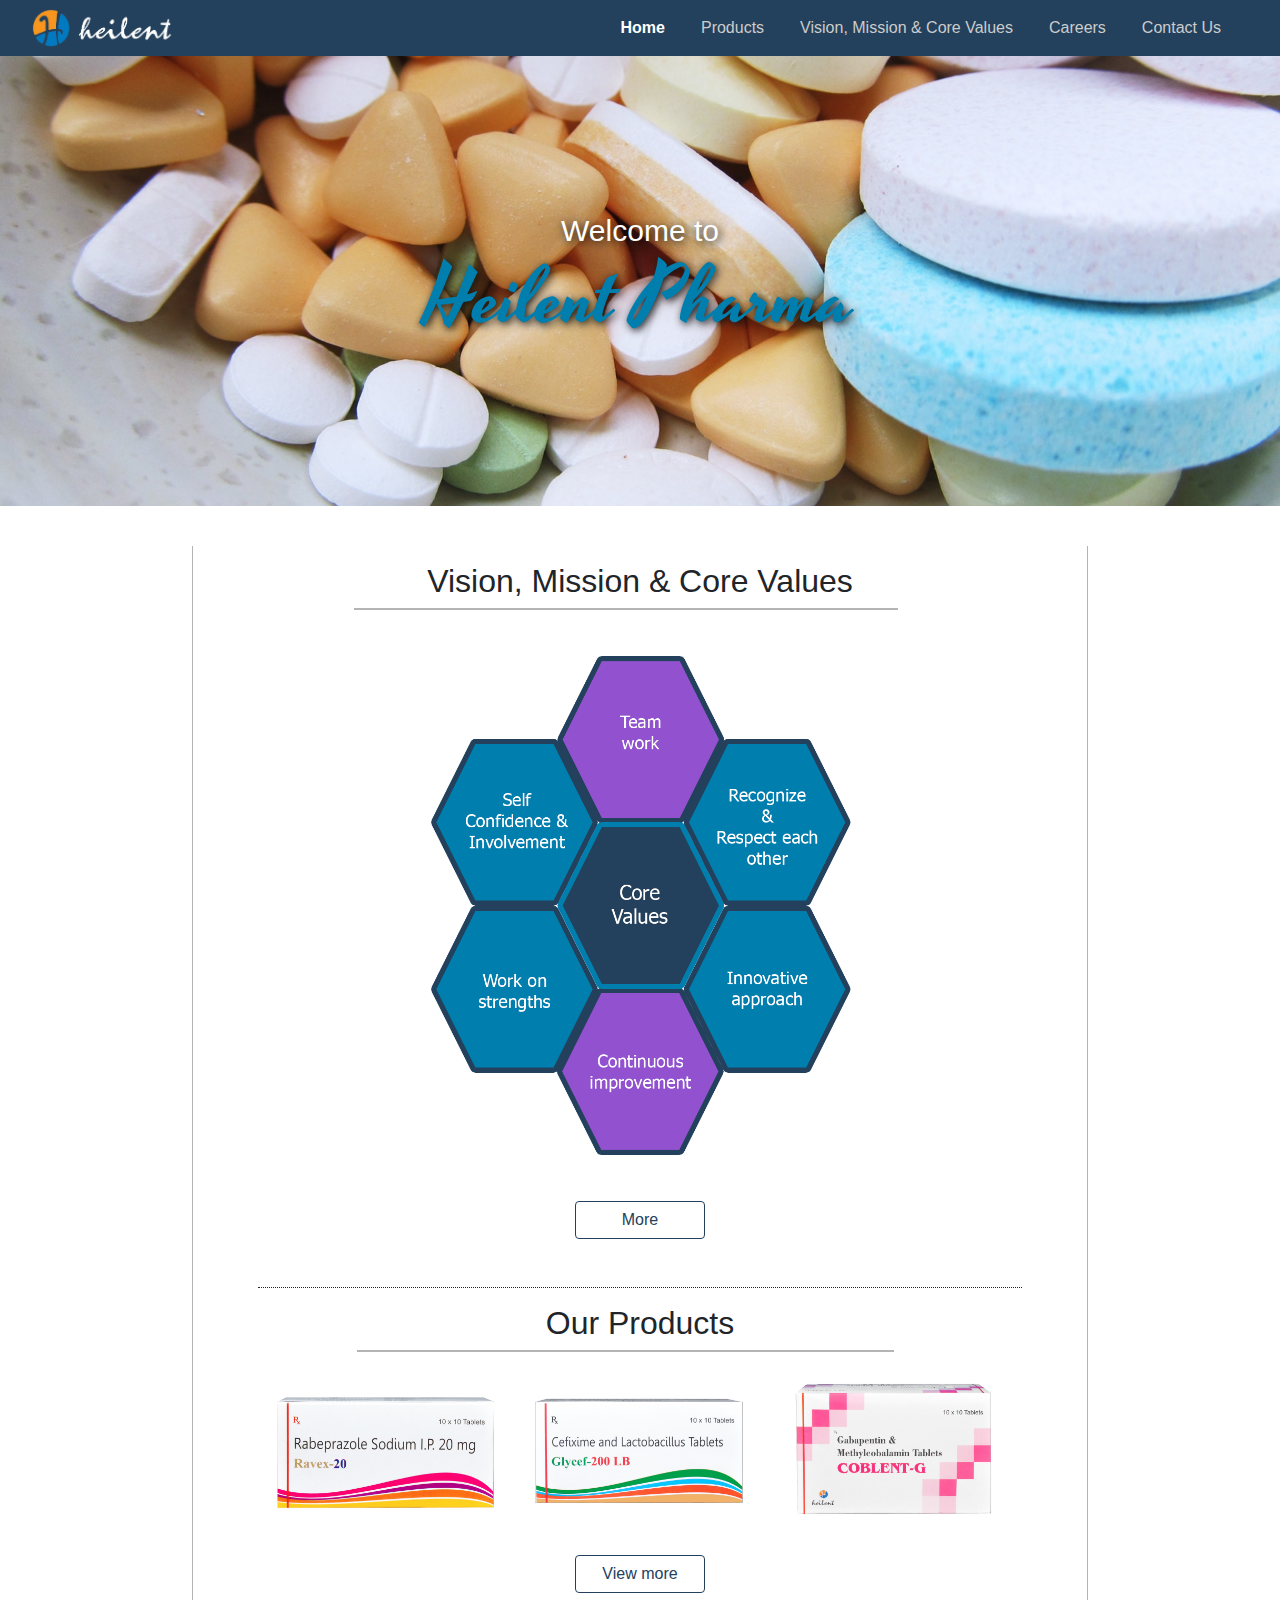
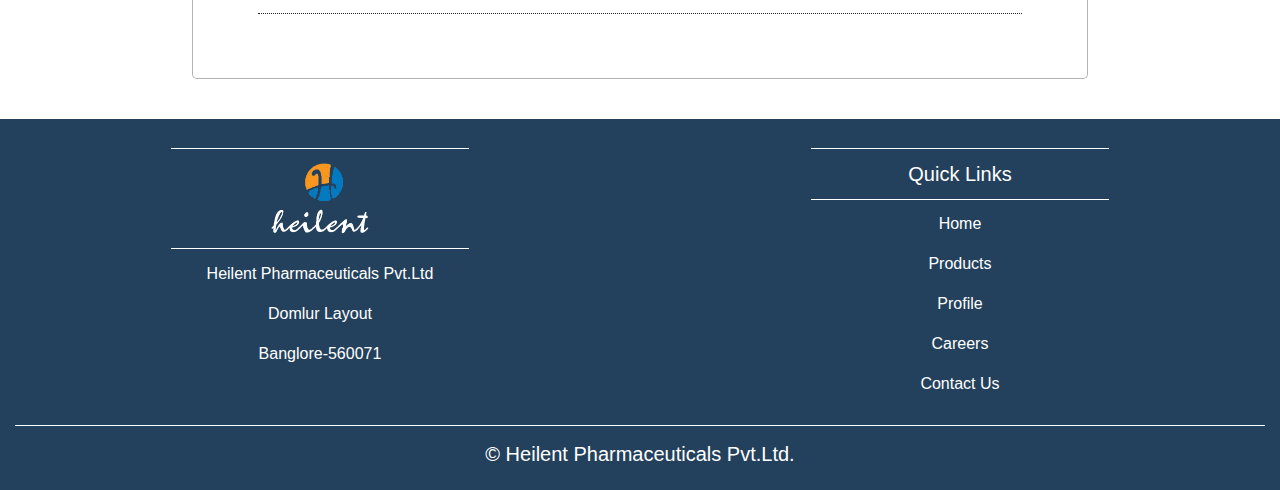
==== commit 594d78d8: "centering image and making responsive" ====
--- a/index.html
+++ b/index.html
@@ -68,7 +68,7 @@
                         </div>
                         <div class="my-circles-block">Respect</div> -->
                         <div style="width:100%;">
-                           <img src="assets/img/corevalues_crop.png" alt="heilentpharma" class="img-responsive" style="max-width:480px; max-height:480px;">
+                           <img src="assets/img/corevalues_crop.png" alt="heilentpharma"  class="img-fluid mx-auto d-block">
                          </div>
                     </div>
                     <div>
